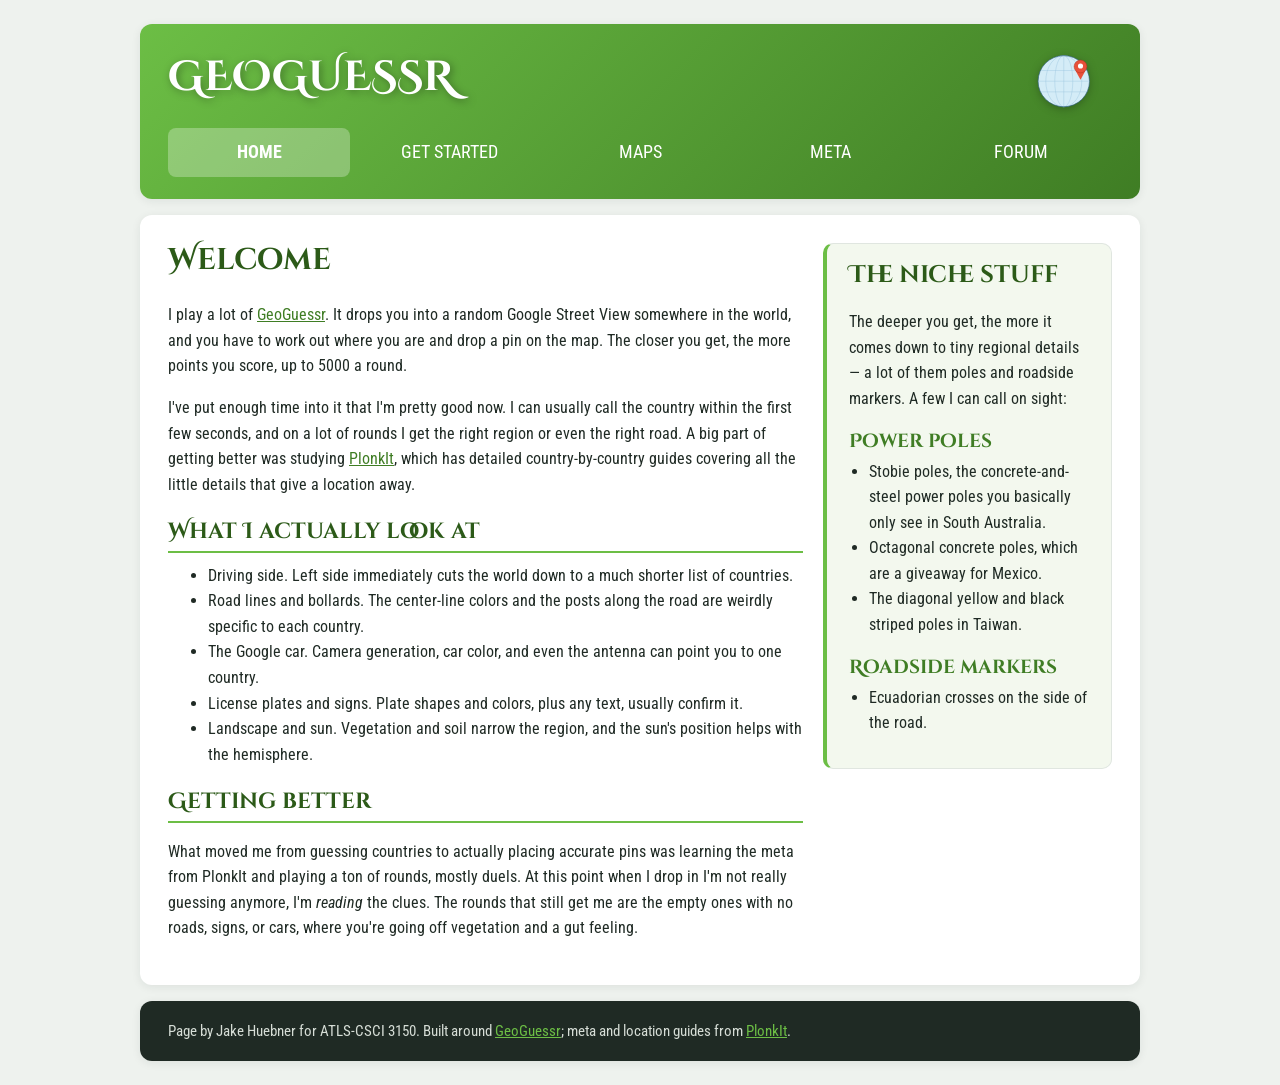
==== pageregions/pageregions.html @ 0e8c3e76 "Assignment 8: GeoGuessr page regions + semantic markup" ====
<!DOCTYPE html>
<html lang="en">
  <head>
    <meta charset="utf-8">
    <title>GeoGuessr &ndash; Page Regions</title>
    <link href="https://fonts.googleapis.com/css?family=Roboto+Condensed:300%7CCinzel+Decorative:700" rel="stylesheet">

    <!----- Link to the style sheet --------->
    <link rel="stylesheet" href="style.css">
    <!--------------------------------------->

    <!-- the below three lines are a fix to get HTML5 semantic elements working in old versions of Internet Explorer -->
    <!--[if lt IE 9]>
      <script src="https://cdnjs.cloudflare.com/ajax/libs/html5shiv/3.7.3/html5shiv.js"></script>
    <![endif]-->
  </head>

  <body>

    <div class="flex-container">

      <!-- ===== HEADER (site-wide banner: title, logo, nav) ===== -->
      <header role="banner">
        <h1>GeoGuessr</h1>
        <img src="geoguessr-map.svg" alt="A globe with a pin on it">

        <!-- ===== NAVIGATION MENU ===== -->
        <nav role="navigation">
          <ul>
            <li><span>Home</span></li>
            <li><a href="#">Get started</a></li>
            <li><a href="#">Maps</a></li>
            <li><a href="#">Meta</a></li>
            <li><a href="#">Forum</a></li>
          </ul>
        </nav>
      </header>

      <!-- ===== MAIN CONTENT ===== -->
      <main role="main">

        <!-- ===== The primary article (welcome / main read) ===== -->
        <article>
          <h2>Welcome</h2>

          <p>I play a lot of <a href="https://www.geoguessr.com/">GeoGuessr</a>. It drops you into a random Google Street View somewhere in the world, and you have to work out where you are and drop a pin on the map. The closer you get, the more points you score, up to 5000 a round.</p>

          <p>I've put enough time into it that I'm pretty good now. I can usually call the country within the first few seconds, and on a lot of rounds I get the right region or even the right road. A big part of getting better was studying <a href="https://www.plonkit.net/">PlonkIt</a>, which has detailed country-by-country guides covering all the little details that give a location away.</p>

          <h3>What I actually look at</h3>

          <ul>
            <li>Driving side. Left side immediately cuts the world down to a much shorter list of countries.</li>
            <li>Road lines and bollards. The center-line colors and the posts along the road are weirdly specific to each country.</li>
            <li>The Google car. Camera generation, car color, and even the antenna can point you to one country.</li>
            <li>License plates and signs. Plate shapes and colors, plus any text, usually confirm it.</li>
            <li>Landscape and sun. Vegetation and soil narrow the region, and the sun's position helps with the hemisphere.</li>
          </ul>

          <h3>Getting better</h3>

          <p>What moved me from guessing countries to actually placing accurate pins was learning the meta from PlonkIt and playing a ton of rounds, mostly duels. At this point when I drop in I'm not really guessing anymore, I'm <em>reading</em> the clues. The rounds that still get me are the empty ones with no roads, signs, or cars, where you're going off vegetation and a gut feeling.</p>
        </article>

        <!-- ===== Complementary sidebar (extra trivia, not the main read) ===== -->
        <aside role="complementary">
          <h2>The niche stuff</h2>

          <p>The deeper you get, the more it comes down to tiny regional details &mdash; a lot of them poles and roadside markers. A few I can call on sight:</p>

          <h3>Power poles</h3>
          <ul>
            <li>Stobie poles, the concrete-and-steel power poles you basically only see in South Australia.</li>
            <li>Octagonal concrete poles, which are a giveaway for Mexico.</li>
            <li>The diagonal yellow and black striped poles in Taiwan.</li>
          </ul>

          <h3>Roadside markers</h3>
          <ul>
            <li>Ecuadorian crosses on the side of the road.</li>
          </ul>
        </aside>

      </main>

      <!-- ===== FOOTER (site info / credits) ===== -->
      <footer role="contentinfo">
        <p>Page by Jake Huebner for ATLS-CSCI 3150. Built around <a href="https://www.geoguessr.com/">GeoGuessr</a>; meta and location guides from <a href="https://www.plonkit.net/">PlonkIt</a>.</p>
      </footer>

    </div>

  </body>
</html>
---- pageregions/style.css ----
@charset "utf-8";
/* ============================================================
   GeoGuessr — Page Regions (Assignment 8)
   Clean restyle of the provided lab CSS. The semantic regions
   (header / nav / main / article / aside / footer) are each
   styled distinctly so the page structure stays obvious.
   ============================================================ */

/* || Theme tokens */
:root {
  --green:        #6cbe45;   /* GeoGuessr green */
  --green-dark:   #3f7d24;
  --green-deep:   #2c5a18;
  --ink:          #1f2a24;
  --muted:        #5d6b63;
  --page-bg:      #eef2ee;
  --card:         #ffffff;
  --aside-bg:     #f3f8ee;
  --line:         #e0e6e0;
  --shadow:       0 2px 10px rgba(31, 42, 36, 0.08);
}

/* || General setup */
html, body {
  margin: 0;
  padding: 0;
}

html {
  font-size: 10px;
  background: var(--page-bg);
}

body {
  width: 92%;
  max-width: 1000px;
  margin: 24px auto;
}

/* || Typography */
h1, h2, h3 {
  font-family: 'Cinzel Decorative', cursive;
  color: var(--green-deep);
  line-height: 1.15;
}

p, input, li {
  font-family: 'Roboto Condensed', sans-serif;
  color: var(--ink);
}

p, li {
  font-size: 1.6rem;
  line-height: 1.6;
}

a {
  color: var(--green-dark);
}

/* || Outer container — holds every region in a single column */
.flex-container {
  display: flex;
  flex-wrap: wrap;
  gap: 16px;
  background: transparent;
  padding: 0;
}

/* Every region: rounded card with a soft shadow */
header,
main,
footer {
  flex: 1 1 100%;
  border-radius: 12px;
  box-shadow: var(--shadow);
}

/* || Header — banner with title, logo, and nav */
header {
  display: flex;
  flex-flow: row wrap;
  align-items: center;
  gap: 12px 24px;
  padding: 22px 28px;
  background: linear-gradient(135deg, var(--green) 0%, var(--green-dark) 100%);
}

header h1 {
  flex: 1;
  margin: 0;
  font-size: 4.2rem;
  color: #ffffff;
  text-transform: uppercase;
  text-shadow: 2px 2px 8px rgba(0, 0, 0, 0.35);
}

header img {
  display: block;
  height: 64px;
  width: auto;
  filter: drop-shadow(0 2px 4px rgba(0, 0, 0, 0.25));
}

/* || Navigation — full-width pill bar under the title */
nav {
  flex: 1 1 100%;
}

nav ul {
  margin: 6px 0 0;
  padding: 0;
  list-style: none;
  display: flex;
  flex-wrap: wrap;
  gap: 8px;
}

nav li {
  flex: 1;
  text-align: center;
}

nav a,
nav span {
  display: block;
  padding: 10px 6px;
  font-family: 'Roboto Condensed', sans-serif;
  font-size: 1.8rem;
  text-transform: uppercase;
  text-decoration: none;
  color: #ffffff;
  border-radius: 8px;
  transition: background 0.15s ease;
}

nav a:hover {
  background: rgba(255, 255, 255, 0.18);
}

/* The current page marker */
nav span {
  background: rgba(255, 255, 255, 0.28);
  font-weight: 700;
}

/* || Main — article + aside side by side */
main {
  display: flex;
  flex-flow: row wrap;
  gap: 20px;
  padding: 28px;
  background: var(--card);
}

article {
  flex: 3;
  min-width: 280px;
}

article h2 {
  margin-top: 0;
  font-size: 3rem;
}

article h3 {
  font-size: 2.2rem;
  margin-bottom: 6px;
  padding-bottom: 6px;
  border-bottom: 2px solid var(--green);
}

/* || Aside — complementary sidebar, tinted card */
aside {
  flex: 1;
  min-width: 240px;
  align-self: flex-start;
  padding: 18px 22px;
  background: var(--aside-bg);
  border: 1px solid var(--line);
  border-left: 4px solid var(--green);
  border-radius: 10px;
}

aside h2 {
  margin-top: 0;
  font-size: 2.4rem;
}

aside h3 {
  font-size: 1.9rem;
  color: var(--green-dark);
  margin-bottom: 4px;
}

aside ul {
  padding-left: 20px;
  margin: 6px 0 14px;
}

/* || Footer — site info / credits */
footer {
  padding: 18px 28px;
  background: var(--ink);
  border-radius: 12px;
}

footer p {
  margin: 0;
  color: #d6ddd6;
  font-size: 1.5rem;
}

footer a {
  color: var(--green);
}

/* || Small screens — stack article and aside */
@media (max-width: 640px) {
  header h1 { font-size: 3.2rem; }
  nav li { flex: 1 1 40%; }
}
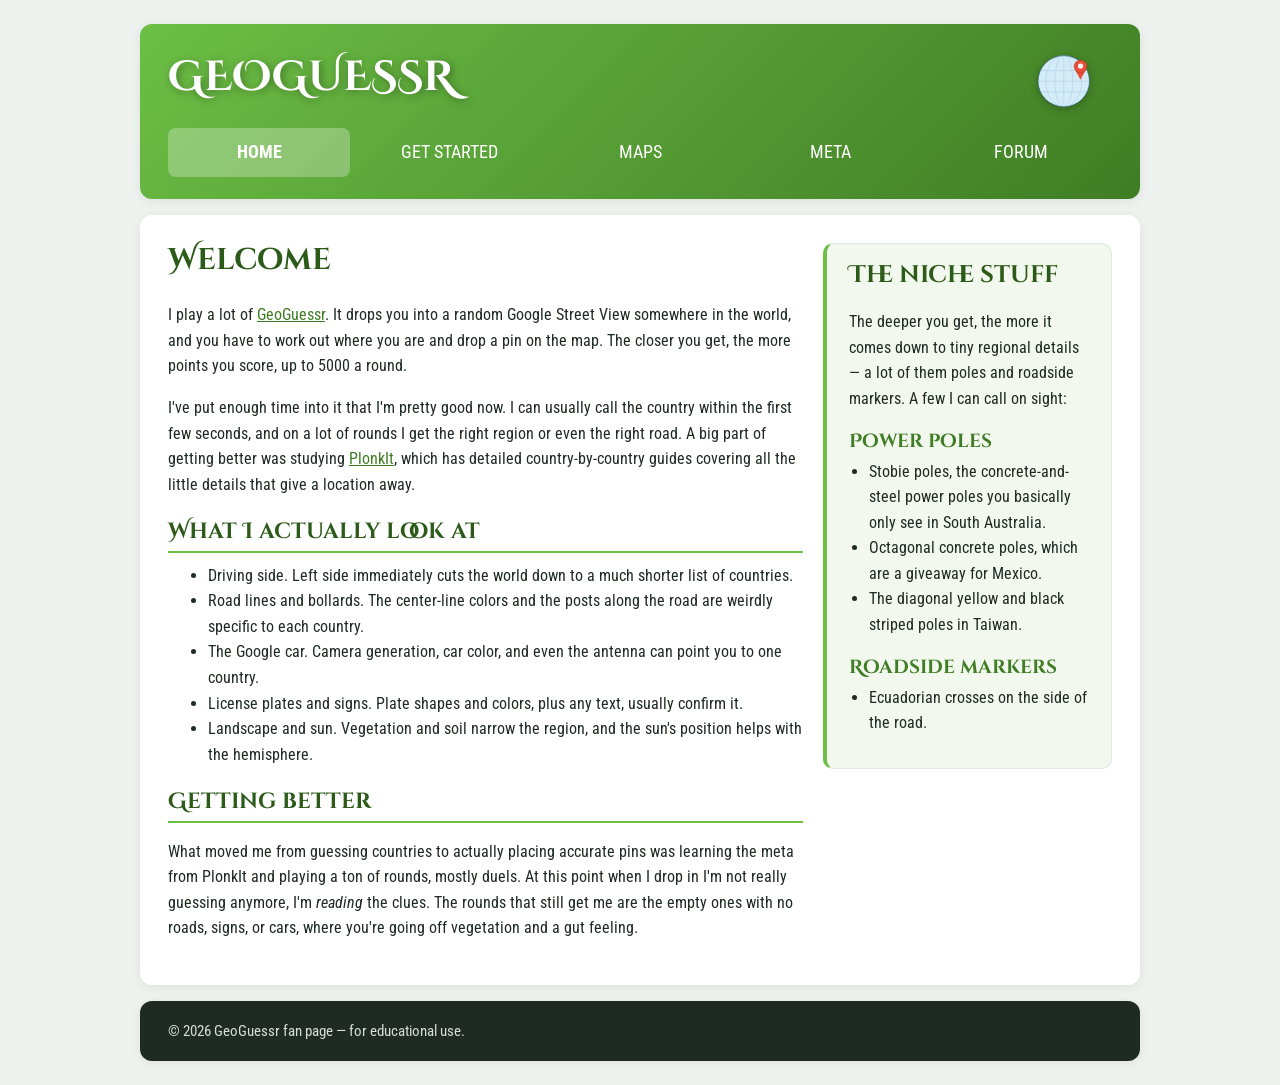
==== commit ca506647: "Assignment 8: simplify footer text" ====
--- a/pageregions/pageregions.html
+++ b/pageregions/pageregions.html
@@ -85,7 +85,7 @@
 
       <!-- ===== FOOTER (site info / credits) ===== -->
       <footer role="contentinfo">
-        <p>Page by Jake Huebner for ATLS-CSCI 3150. Built around <a href="https://www.geoguessr.com/">GeoGuessr</a>; meta and location guides from <a href="https://www.plonkit.net/">PlonkIt</a>.</p>
+        <p>&copy; 2026 GeoGuessr fan page &mdash; for educational use.</p>
       </footer>
 
     </div>
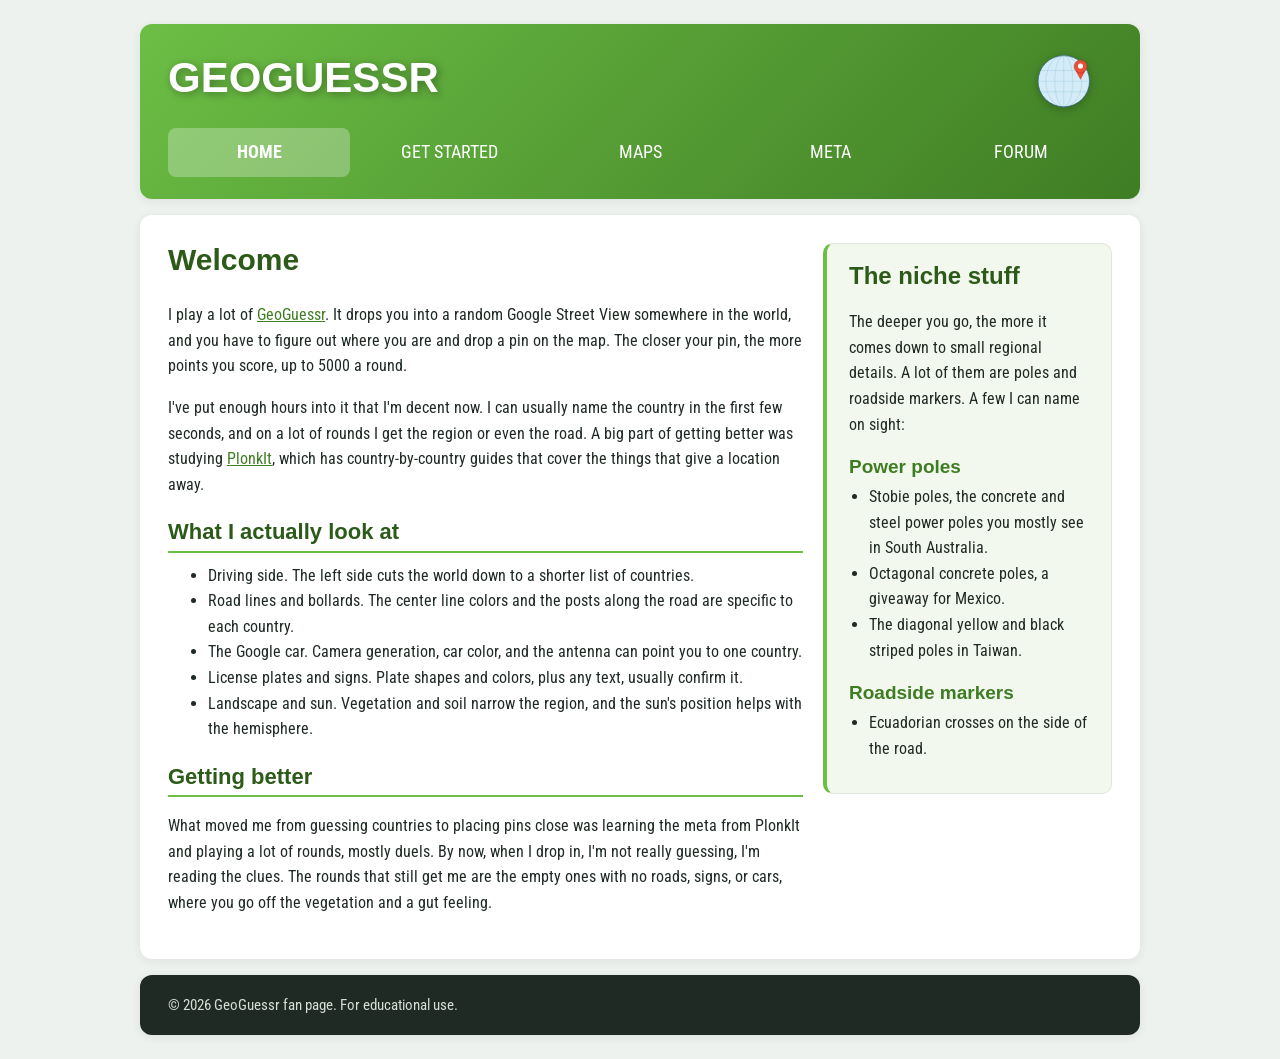
==== commit 8134773f: "Updating wording to go more in depth" ====
--- a/pageregions/pageregions.html
+++ b/pageregions/pageregions.html
@@ -2,7 +2,7 @@
 <html lang="en">
   <head>
     <meta charset="utf-8">
-    <title>GeoGuessr &ndash; Page Regions</title>
+    <title>GeoGuessr Page Regions</title>
     <link href="https://fonts.googleapis.com/css?family=Roboto+Condensed:300%7CCinzel+Decorative:700" rel="stylesheet">
 
     <!----- Link to the style sheet --------->
@@ -43,35 +43,35 @@
         <article>
           <h2>Welcome</h2>
 
-          <p>I play a lot of <a href="https://www.geoguessr.com/">GeoGuessr</a>. It drops you into a random Google Street View somewhere in the world, and you have to work out where you are and drop a pin on the map. The closer you get, the more points you score, up to 5000 a round.</p>
+          <p>I play a lot of <a href="https://www.geoguessr.com/">GeoGuessr</a>. It drops you into a random Google Street View somewhere in the world, and you have to figure out where you are and drop a pin on the map. The closer your pin, the more points you score, up to 5000 a round.</p>
 
-          <p>I've put enough time into it that I'm pretty good now. I can usually call the country within the first few seconds, and on a lot of rounds I get the right region or even the right road. A big part of getting better was studying <a href="https://www.plonkit.net/">PlonkIt</a>, which has detailed country-by-country guides covering all the little details that give a location away.</p>
+          <p>I've put enough hours into it that I'm decent now. I can usually name the country in the first few seconds, and on a lot of rounds I get the region or even the road. A big part of getting better was studying <a href="https://www.plonkit.net/">PlonkIt</a>, which has country-by-country guides that cover the things that give a location away.</p>
 
           <h3>What I actually look at</h3>
 
           <ul>
-            <li>Driving side. Left side immediately cuts the world down to a much shorter list of countries.</li>
-            <li>Road lines and bollards. The center-line colors and the posts along the road are weirdly specific to each country.</li>
-            <li>The Google car. Camera generation, car color, and even the antenna can point you to one country.</li>
+            <li>Driving side. The left side cuts the world down to a shorter list of countries.</li>
+            <li>Road lines and bollards. The center line colors and the posts along the road are specific to each country.</li>
+            <li>The Google car. Camera generation, car color, and the antenna can point you to one country.</li>
             <li>License plates and signs. Plate shapes and colors, plus any text, usually confirm it.</li>
             <li>Landscape and sun. Vegetation and soil narrow the region, and the sun's position helps with the hemisphere.</li>
           </ul>
 
           <h3>Getting better</h3>
 
-          <p>What moved me from guessing countries to actually placing accurate pins was learning the meta from PlonkIt and playing a ton of rounds, mostly duels. At this point when I drop in I'm not really guessing anymore, I'm <em>reading</em> the clues. The rounds that still get me are the empty ones with no roads, signs, or cars, where you're going off vegetation and a gut feeling.</p>
+          <p>What moved me from guessing countries to placing pins close was learning the meta from PlonkIt and playing a lot of rounds, mostly duels. By now, when I drop in, I'm not really guessing, I'm reading the clues. The rounds that still get me are the empty ones with no roads, signs, or cars, where you go off the vegetation and a gut feeling.</p>
         </article>
 
         <!-- ===== Complementary sidebar (extra trivia, not the main read) ===== -->
         <aside role="complementary">
           <h2>The niche stuff</h2>
 
-          <p>The deeper you get, the more it comes down to tiny regional details &mdash; a lot of them poles and roadside markers. A few I can call on sight:</p>
+          <p>The deeper you go, the more it comes down to small regional details. A lot of them are poles and roadside markers. A few I can name on sight:</p>
 
           <h3>Power poles</h3>
           <ul>
-            <li>Stobie poles, the concrete-and-steel power poles you basically only see in South Australia.</li>
-            <li>Octagonal concrete poles, which are a giveaway for Mexico.</li>
+            <li>Stobie poles, the concrete and steel power poles you mostly see in South Australia.</li>
+            <li>Octagonal concrete poles, a giveaway for Mexico.</li>
             <li>The diagonal yellow and black striped poles in Taiwan.</li>
           </ul>
 
@@ -85,7 +85,7 @@
 
       <!-- ===== FOOTER (site info / credits) ===== -->
       <footer role="contentinfo">
-        <p>&copy; 2026 GeoGuessr fan page &mdash; for educational use.</p>
+        <p>&copy; 2026 GeoGuessr fan page. For educational use.</p>
       </footer>
 
     </div>
--- a/pageregions/style.css
+++ b/pageregions/style.css
@@ -39,7 +39,8 @@
 
 /* || Typography */
 h1, h2, h3 {
-  font-family: 'Cinzel Decorative', cursive;
+  font-family: 'Helvetica Neue', Arial, sans-serif;
+  font-weight: 700;
   color: var(--green-deep);
   line-height: 1.15;
 }
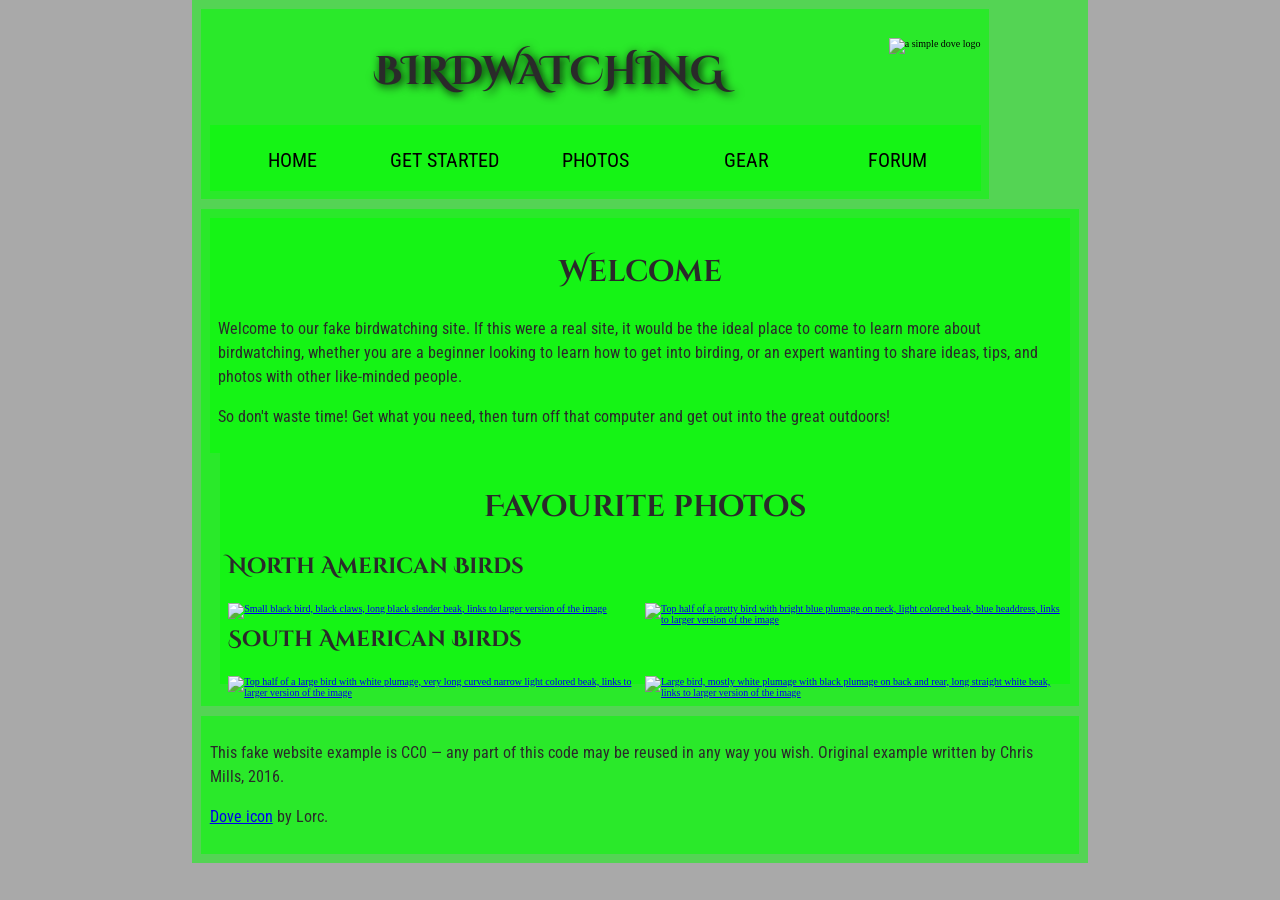
==== commit 687cb7a5: "Assignment 8: birdwatching page regions" ====
--- a/pageregions/pageregions.html
+++ b/pageregions/pageregions.html
@@ -2,7 +2,7 @@
 <html lang="en">
   <head>
     <meta charset="utf-8">
-    <title>GeoGuessr Page Regions</title>
+    <title>Birdwatching</title>
     <link href="https://fonts.googleapis.com/css?family=Roboto+Condensed:300%7CCinzel+Decorative:700" rel="stylesheet">
 
     <!----- Link to the style sheet --------->
@@ -21,16 +21,16 @@
 
       <!-- ===== HEADER (site-wide banner: title, logo, nav) ===== -->
       <header role="banner">
-        <h1>GeoGuessr</h1>
-        <img src="geoguessr-map.svg" alt="A globe with a pin on it">
+        <h1>Birdwatching</h1>
+        <img src="https://raw.githubusercontent.com/hkramer/atlas-csci-3150/main/lab2-page-structure/images/dove.png" alt="a simple dove logo">
 
         <!-- ===== NAVIGATION MENU ===== -->
         <nav role="navigation">
           <ul>
             <li><span>Home</span></li>
             <li><a href="#">Get started</a></li>
-            <li><a href="#">Maps</a></li>
-            <li><a href="#">Meta</a></li>
+            <li><a href="#">Photos</a></li>
+            <li><a href="#">Gear</a></li>
             <li><a href="#">Forum</a></li>
           </ul>
         </nav>
@@ -39,53 +39,35 @@
       <!-- ===== MAIN CONTENT ===== -->
       <main role="main">
 
-        <!-- ===== The primary article (welcome / main read) ===== -->
+        <!-- ===== Welcome text (the primary article) ===== -->
         <article>
           <h2>Welcome</h2>
 
-          <p>I play a lot of <a href="https://www.geoguessr.com/">GeoGuessr</a>. It drops you into a random Google Street View somewhere in the world, and you have to figure out where you are and drop a pin on the map. The closer your pin, the more points you score, up to 5000 a round.</p>
+          <p>Welcome to our fake birdwatching site. If this were a real site, it would be the ideal place to come to learn more about birdwatching, whether you are a beginner looking to learn how to get into birding, or an expert wanting to share ideas, tips, and photos with other like-minded people.</p>
 
-          <p>I've put enough hours into it that I'm decent now. I can usually name the country in the first few seconds, and on a lot of rounds I get the region or even the road. A big part of getting better was studying <a href="https://www.plonkit.net/">PlonkIt</a>, which has country-by-country guides that cover the things that give a location away.</p>
-
-          <h3>What I actually look at</h3>
-
-          <ul>
-            <li>Driving side. The left side cuts the world down to a shorter list of countries.</li>
-            <li>Road lines and bollards. The center line colors and the posts along the road are specific to each country.</li>
-            <li>The Google car. Camera generation, car color, and the antenna can point you to one country.</li>
-            <li>License plates and signs. Plate shapes and colors, plus any text, usually confirm it.</li>
-            <li>Landscape and sun. Vegetation and soil narrow the region, and the sun's position helps with the hemisphere.</li>
-          </ul>
-
-          <h3>Getting better</h3>
-
-          <p>What moved me from guessing countries to placing pins close was learning the meta from PlonkIt and playing a lot of rounds, mostly duels. By now, when I drop in, I'm not really guessing, I'm reading the clues. The rounds that still get me are the empty ones with no roads, signs, or cars, where you go off the vegetation and a gut feeling.</p>
+          <p>So don't waste time! Get what you need, then turn off that computer and get out into the great outdoors!</p>
         </article>
 
-        <!-- ===== Complementary sidebar (extra trivia, not the main read) ===== -->
+        <!-- ===== Image sidebar (complementary content) ===== -->
         <aside role="complementary">
-          <h2>The niche stuff</h2>
+          <h2>Favourite photos</h2>
 
-          <p>The deeper you go, the more it comes down to small regional details. A lot of them are poles and roadside markers. A few I can name on sight:</p>
+          <h3>North American Birds</h3>
+          <a href="https://raw.githubusercontent.com/hkramer/atlas-csci-3150/main/lab2-page-structure/images/favorite-1.jpg"><img src="https://raw.githubusercontent.com/hkramer/atlas-csci-3150/main/lab2-page-structure/images/favorite-1_th.jpg" alt="Small black bird, black claws, long black slender beak, links to larger version of the image"></a>
+          <a href="https://raw.githubusercontent.com/hkramer/atlas-csci-3150/main/lab2-page-structure/images/favorite-2.jpg"><img src="https://raw.githubusercontent.com/hkramer/atlas-csci-3150/main/lab2-page-structure/images/favorite-2_th.jpg" alt="Top half of a pretty bird with bright blue plumage on neck, light colored beak, blue headdress, links to larger version of the image"></a>
 
-          <h3>Power poles</h3>
-          <ul>
-            <li>Stobie poles, the concrete and steel power poles you mostly see in South Australia.</li>
-            <li>Octagonal concrete poles, a giveaway for Mexico.</li>
-            <li>The diagonal yellow and black striped poles in Taiwan.</li>
-          </ul>
-
-          <h3>Roadside markers</h3>
-          <ul>
-            <li>Ecuadorian crosses on the side of the road.</li>
-          </ul>
+          <h3>South American Birds</h3>
+          <a href="https://raw.githubusercontent.com/hkramer/atlas-csci-3150/main/lab2-page-structure/images/favorite-3.jpg"><img src="https://raw.githubusercontent.com/hkramer/atlas-csci-3150/main/lab2-page-structure/images/favorite-3_th.jpg" alt="Top half of a large bird with white plumage, very long curved narrow light colored beak, links to larger version of the image"></a>
+          <a href="https://raw.githubusercontent.com/hkramer/atlas-csci-3150/main/lab2-page-structure/images/favorite-4.jpg"><img src="https://raw.githubusercontent.com/hkramer/atlas-csci-3150/main/lab2-page-structure/images/favorite-4_th.jpg" alt="Large bird, mostly white plumage with black plumage on back and rear, long straight white beak, links to larger version of the image"></a>
         </aside>
 
       </main>
 
       <!-- ===== FOOTER (site info / credits) ===== -->
       <footer role="contentinfo">
-        <p>&copy; 2026 GeoGuessr fan page. For educational use.</p>
+        <p>This fake website example is CC0 &mdash; any part of this code may be reused in any way you wish. Original example written by Chris Mills, 2016.</p>
+
+        <p><a href="http://game-icons.net/lorc/originals/dove.html">Dove icon</a> by Lorc.</p>
       </footer>
 
     </div>
--- a/pageregions/style.css
+++ b/pageregions/style.css
@@ -1,26 +1,8 @@
 @charset "utf-8";
-/* ============================================================
-   GeoGuessr — Page Regions (Assignment 8)
-   Clean restyle of the provided lab CSS. The semantic regions
-   (header / nav / main / article / aside / footer) are each
-   styled distinctly so the page structure stays obvious.
-   ============================================================ */
-
-/* || Theme tokens */
-:root {
-  --green:        #6cbe45;   /* GeoGuessr green */
-  --green-dark:   #3f7d24;
-  --green-deep:   #2c5a18;
-  --ink:          #1f2a24;
-  --muted:        #5d6b63;
-  --page-bg:      #eef2ee;
-  --card:         #ffffff;
-  --aside-bg:     #f3f8ee;
-  --line:         #e0e6e0;
-  --shadow:       0 2px 10px rgba(31, 42, 36, 0.08);
-}
+/* CSS Document */
 
 /* || General setup */
+
 html, body {
   margin: 0;
   padding: 0;
@@ -28,196 +10,148 @@
 
 html {
   font-size: 10px;
-  background: var(--page-bg);
+  background-color: #a9a9a9;
 }
 
 body {
-  width: 92%;
-  max-width: 1000px;
-  margin: 24px auto;
+  width: 70%;
+  min-width: 800px;
+  margin: 0 auto;
 }
 
-/* || Typography */
+/* || typography */
+
 h1, h2, h3 {
-  font-family: 'Helvetica Neue', Arial, sans-serif;
-  font-weight: 700;
-  color: var(--green-deep);
-  line-height: 1.15;
+  font-family: 'Cinzel Decorative', cursive;
+  color: #2a2a2a;
 }
 
 p, input, li {
   font-family: 'Roboto Condensed', sans-serif;
-  color: var(--ink);
+  color: #2a2a2a;
+}
+
+h1 {
+  font-size: 4rem;
+  text-align: center;
+  text-shadow: 2px 2px 10px black;
+}
+
+h2 {
+  font-size: 3rem;
+  text-align: center;
+}
+
+h3 {
+  font-size: 2.2rem;
 }
 
 p, li {
   font-size: 1.6rem;
-  line-height: 1.6;
+  line-height: 1.5;
 }
 
-a {
-  color: var(--green-dark);
+/* || header layout */
+
+header {
+  margin-bottom: 10px;
+  display: flex;
+  flex-flow: row wrap;
 }
 
-/* || Outer container — holds every region in a single column */
-.flex-container {
-  display: flex;
-  flex-wrap: wrap;
-  gap: 16px;
-  background: transparent;
-  padding: 0;
+body > * {
+  background-color: red;
+  padding: 1%;
 }
 
-/* Every region: rounded card with a soft shadow */
-header,
-main,
-footer {
-  flex: 1 1 100%;
-  border-radius: 12px;
-  box-shadow: var(--shadow);
+main, header, nav, article, aside, footer, section {
+  background-color: rgba(0,255,0,0.5);
+  padding: 1%;
 }
 
-/* || Header — banner with title, logo, and nav */
-header {
-  display: flex;
-  flex-flow: row wrap;
-  align-items: center;
-  gap: 12px 24px;
-  padding: 22px 28px;
-  background: linear-gradient(135deg, var(--green) 0%, var(--green-dark) 100%);
-}
-
-header h1 {
-  flex: 1;
-  margin: 0;
-  font-size: 4.2rem;
-  color: #ffffff;
+h1 {
+  flex: 5;
   text-transform: uppercase;
-  text-shadow: 2px 2px 8px rgba(0, 0, 0, 0.35);
 }
 
 header img {
   display: block;
-  height: 64px;
-  width: auto;
-  filter: drop-shadow(0 2px 4px rgba(0, 0, 0, 0.25));
+  height: 60px;
+  padding-top: 20.15px;
 }
 
-/* || Navigation — full-width pill bar under the title */
 nav {
-  flex: 1 1 100%;
+  height: 50px;
+  flex: 100%;
+  display: flex;
 }
 
 nav ul {
-  margin: 6px 0 0;
   padding: 0;
-  list-style: none;
+  list-style-type: none;
+  flex: 2;
   display: flex;
-  flex-wrap: wrap;
-  gap: 8px;
 }
 
 nav li {
+  display: inline;
+  text-align: center;
   flex: 1;
-  text-align: center;
 }
 
-nav a,
-nav span {
-  display: block;
-  padding: 10px 6px;
-  font-family: 'Roboto Condensed', sans-serif;
-  font-size: 1.8rem;
+nav a, nav span {
+  display: inline-block;
+  font-size: 2rem;
+  height: 3rem;
+  line-height: 1.7;
   text-transform: uppercase;
   text-decoration: none;
-  color: #ffffff;
-  border-radius: 8px;
-  transition: background 0.15s ease;
+  color: black;
+
 }
 
-nav a:hover {
-  background: rgba(255, 255, 255, 0.18);
+/* || main layout */
+
+/* original main style
+main {
+  display: flex;
+}
+ */
+
+article, section {
+  flex: 4;
 }
 
-/* The current page marker */
-nav span {
-  background: rgba(255, 255, 255, 0.28);
-  font-weight: 700;
+aside {
+  flex: 1;
+  margin-left: 10px;
+  padding: 1%;
 }
 
-/* || Main — article + aside side by side */
-main {
-  display: flex;
-  flex-flow: row wrap;
-  gap: 20px;
-  padding: 28px;
-  background: var(--card);
+aside a {
+  display: block;
+  float: left;
+  width: 50%;
 }
 
-article {
-  flex: 3;
-  min-width: 280px;
+aside img {
+  max-width: 100%;
 }
 
-article h2 {
-  margin-top: 0;
-  font-size: 3rem;
+footer {
+  margin-top: 10px;
 }
 
-article h3 {
-  font-size: 2.2rem;
-  margin-bottom: 6px;
-  padding-bottom: 6px;
-  border-bottom: 2px solid var(--green);
+/* HK additions */
+
+main {
+  flex: 3;
 }
 
-/* || Aside — complementary sidebar, tinted card */
-aside {
-  flex: 1;
-  min-width: 240px;
-  align-self: flex-start;
-  padding: 18px 22px;
-  background: var(--aside-bg);
-  border: 1px solid var(--line);
-  border-left: 4px solid var(--green);
-  border-radius: 10px;
+.flex-container {
+  background-color: red;
+  background-color: rgba(0, 255, 0, 0.5);
+  padding: 1%;
+  display: flex;
+  flex-wrap: wrap;
 }
-
-aside h2 {
-  margin-top: 0;
-  font-size: 2.4rem;
-}
-
-aside h3 {
-  font-size: 1.9rem;
-  color: var(--green-dark);
-  margin-bottom: 4px;
-}
-
-aside ul {
-  padding-left: 20px;
-  margin: 6px 0 14px;
-}
-
-/* || Footer — site info / credits */
-footer {
-  padding: 18px 28px;
-  background: var(--ink);
-  border-radius: 12px;
-}
-
-footer p {
-  margin: 0;
-  color: #d6ddd6;
-  font-size: 1.5rem;
-}
-
-footer a {
-  color: var(--green);
-}
-
-/* || Small screens — stack article and aside */
-@media (max-width: 640px) {
-  header h1 { font-size: 3.2rem; }
-  nav li { flex: 1 1 40%; }
-}
